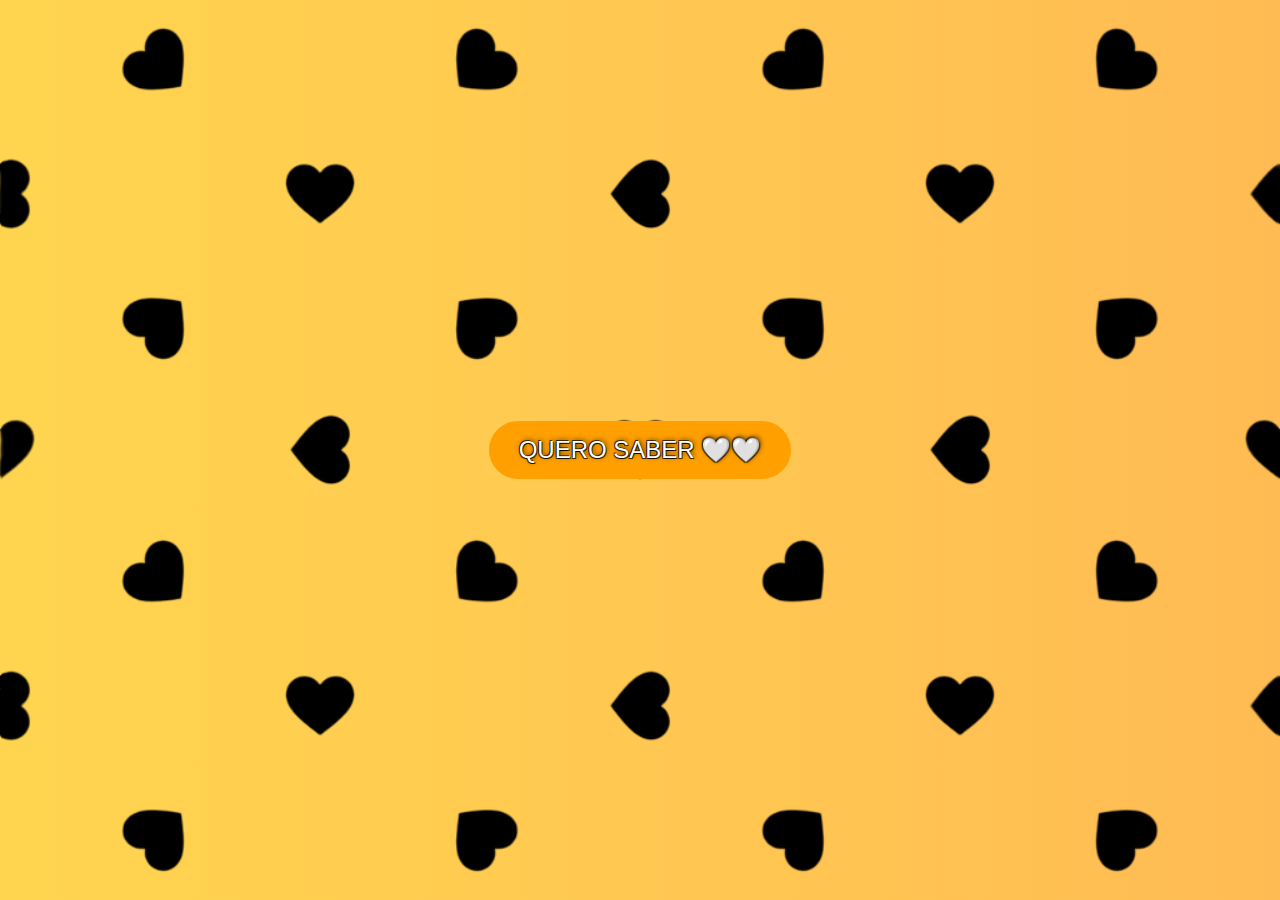
==== index.html @ e8b78b8c "Add files via upload" ====
<!DOCTYPE html>
<html lang="pt-br">
<head>
    <meta charset="UTF-8"> <!-- Define a codificação de caracteres -->
    <meta name="viewport" content="width=device-width, initial-scale=1.0"> <!-- Responsividade -->
    <title>❤</title> <!-- Título da página -->
    <link rel="stylesheet" href="style.css"> <!-- Link para o arquivo de estilo CSS -->
    <style>
        /* Estilos gerais do corpo */
        body, html {
            height: 100%;
            margin: 0;
            font-family: 'Cursive', sans-serif; /* Fonte */
            background: linear-gradient(270deg, #FF6F61, #FFD54F); /* Gradiente de fundo */
            background-size: 400% 400%; /* Tamanho do gradiente */
            animation: gradient 15s ease infinite; /* Animação do gradiente */
        }

        @keyframes gradient {
            0% { background-position: 0% 50%; }
            50% { background-position: 100% 50%; }
            100% { background-position: 0% 50%; }
        }

        /* Container central */
        .container {
            display: flex;
            flex-direction: column;
            justify-content: center;
            align-items: center;
            height: 100vh; /* Altura da tela inteira */
            text-align: center;
            padding: 20px;
        }

        /* Estilo do botão */
.round-button {
    padding: 15px 30px; /* Padding do botão */
    font-size: 1.5rem; /* Tamanho da fonte */
    border-radius: 50px; /* Bordas arredondadas */
    border: none; /* Sem borda */
    background-color: #FF9F00; /* Cor de fundo */
    color: white; /* Cor do texto */
    cursor: pointer; /* Muda o cursor ao passar por cima */
    transition: background-color 0.3s; /* Transição suave para a cor de fundo */
    animation: float 3s ease-in-out infinite; /* Animação de flutuação */
}

/* Efeito de hover no botão */
.round-button:hover {
    background-color: #FF7043; /* Muda a cor ao passar por cima */
}

/* Animação de flutuação */
@keyframes float {
    0%, 100% {
        transform: translateY(0); /* Posição inicial */
    }
    50% {
        transform: translateY(-10px); /* Move para cima */
    }
}

    </style>
</head>
<body>
    <div class="container">
        <!-- Botão que leva à próxima página -->
        <button class="round-button" onclick="window.location.href='page2.html'">QUERO SABER 🤍🤍</button>
    </div>
</body>
</html>
---- style.css ----
* {
    margin: 0; /* Remove margens */
    padding: 0; /* Remove preenchimento */
    box-sizing: border-box; /* Inclui bordas e preenchimento no tamanho total */
}

body, html {
    height: 100%; /* Define altura total para o corpo e html */
    font-family: 'Cursive', sans-serif; /* Define a fonte cursiva */
    background-color: #fef1e6; /* Cor de fundo */
    color: #ff69b4; /* Cor do texto */
}

.container {
    display: flex; /* Usa flexbox para layout */
    flex-direction: column; /* Alinha os itens na vertical */
    justify-content: center; /* Centraliza os itens verticalmente */
    align-items: center; /* Centraliza os itens horizontalmente */
    height: 100vh; /* Define altura total da viewport */
    text-align: center; /* Centraliza o texto */
    padding: 20px; /* Preenchimento interno */
    background-image: url('fundo2.png'); /*Fundo da página */
    background-size: cover; /* Cobre toda a área com a imagem */
    background-position: center; /* Centraliza a imagem de fundo */
}

h1 {
    font-size: 3rem; /* Tamanho do texto do h1 */
    margin-bottom: 20px; /* Margem inferior */
}

.round-button {
    padding: 15px 30px; /* Preenchimento do botão */
    font-size: 3rem; /* Tamanho da fonte do botão */
    border-radius: 50px; /* Bordas arredondadas */
    border: none; /* Remove borda padrão */
    background-color: #ff69b4; /* Cor de fundo do botão */
    color: rgb(251, 255, 0); /* Cor do texto do botão */
    cursor: pointer; /* Muda o cursor para indicar que é clicável */
    transition: transform 0.3s; /* Transição suave para transformação */

    text-shadow: 
                1px 1px 0px rgba(0, 0, 0, 0.7),  /* Contorno superior esquerdo */
                -1px -1px 0px rgba(0, 0, 0, 0.7), /* Contorno inferior direito */
                1px -1px 5px rgba(0, 0, 0, 0.7),  /* Contorno superior direito */
                -1px 1px 0px rgba(0, 0, 0, 0.7);  /* Contorno inferior esquerdo */
}

.round-button:hover {
    transform: scale(1.1); /* Aumenta o tamanho ao passar o mouse */
}

/* Estilos para diferentes tamanhos de tela */
@media (max-width: 480px) {
    h1 {
        font-size: 2rem; /* Tamanho do h1 em telas pequenas */
    }

    .round-button {
        font-size: 1.2rem; /* Tamanho do botão em telas pequenas */
        padding: 10px 20px; /* Preenchimento do botão em telas pequenas */
    }
}

@media (min-width: 481px) and (max-width: 768px) {
    h1 {
        font-size: 2.5rem; /* Tamanho do h1 em telas médias */
    }

    .round-button {
        font-size: 1.3rem; /* Tamanho do botão em telas médias */
        padding: 12px 25px; /* Preenchimento do botão em telas médias */
    }
}
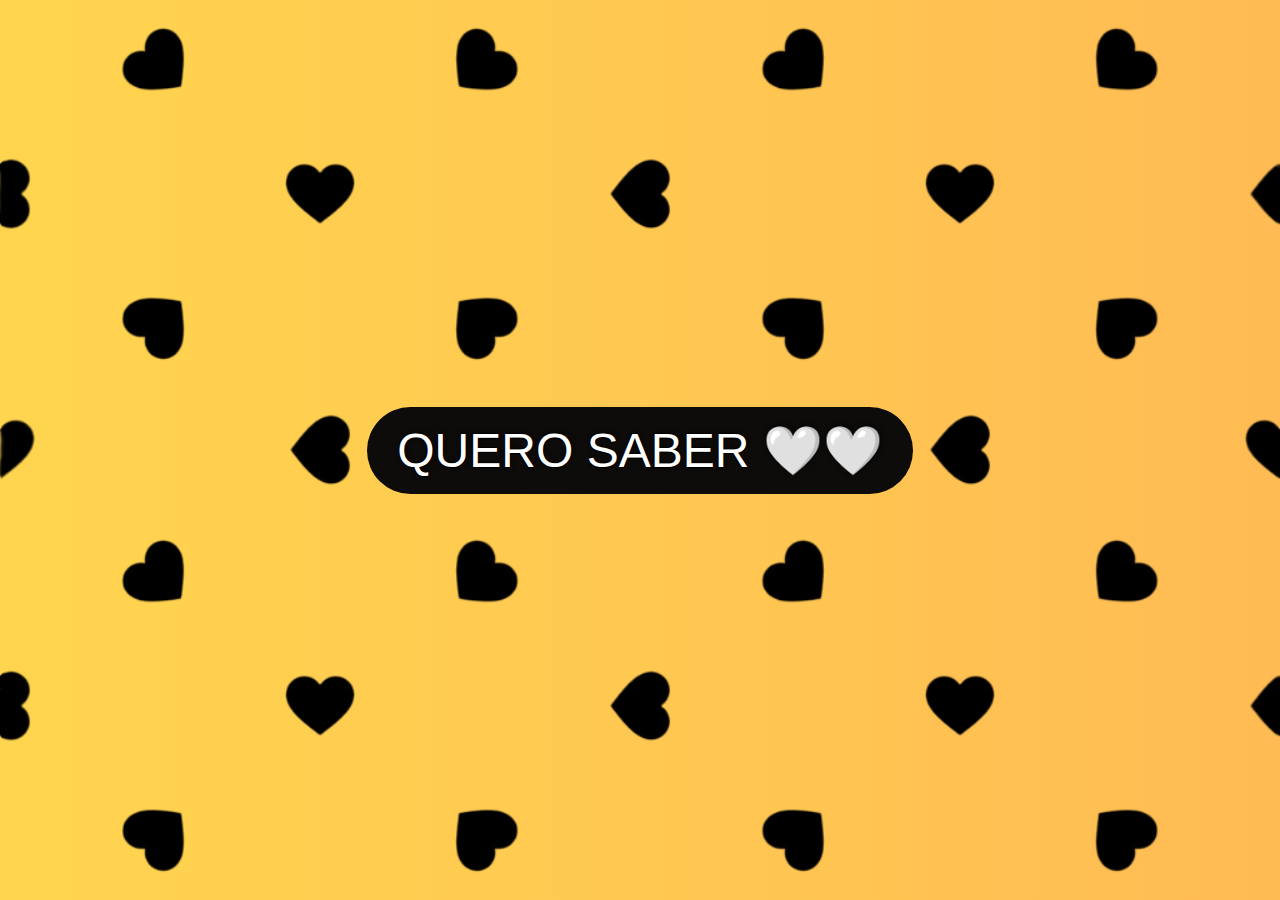
==== commit 664f2a1e: "Add files via upload" ====
--- a/index.html
+++ b/index.html
@@ -36,10 +36,10 @@
         /* Estilo do botão */
 .round-button {
     padding: 15px 30px; /* Padding do botão */
-    font-size: 1.5rem; /* Tamanho da fonte */
+    font-size: 3rem; /* Tamanho da fonte */
     border-radius: 50px; /* Bordas arredondadas */
     border: none; /* Sem borda */
-    background-color: #FF9F00; /* Cor de fundo */
+    background-color: #0e0c0a; /* Cor de fundo */
     color: white; /* Cor do texto */
     cursor: pointer; /* Muda o cursor ao passar por cima */
     transition: background-color 0.3s; /* Transição suave para a cor de fundo */
